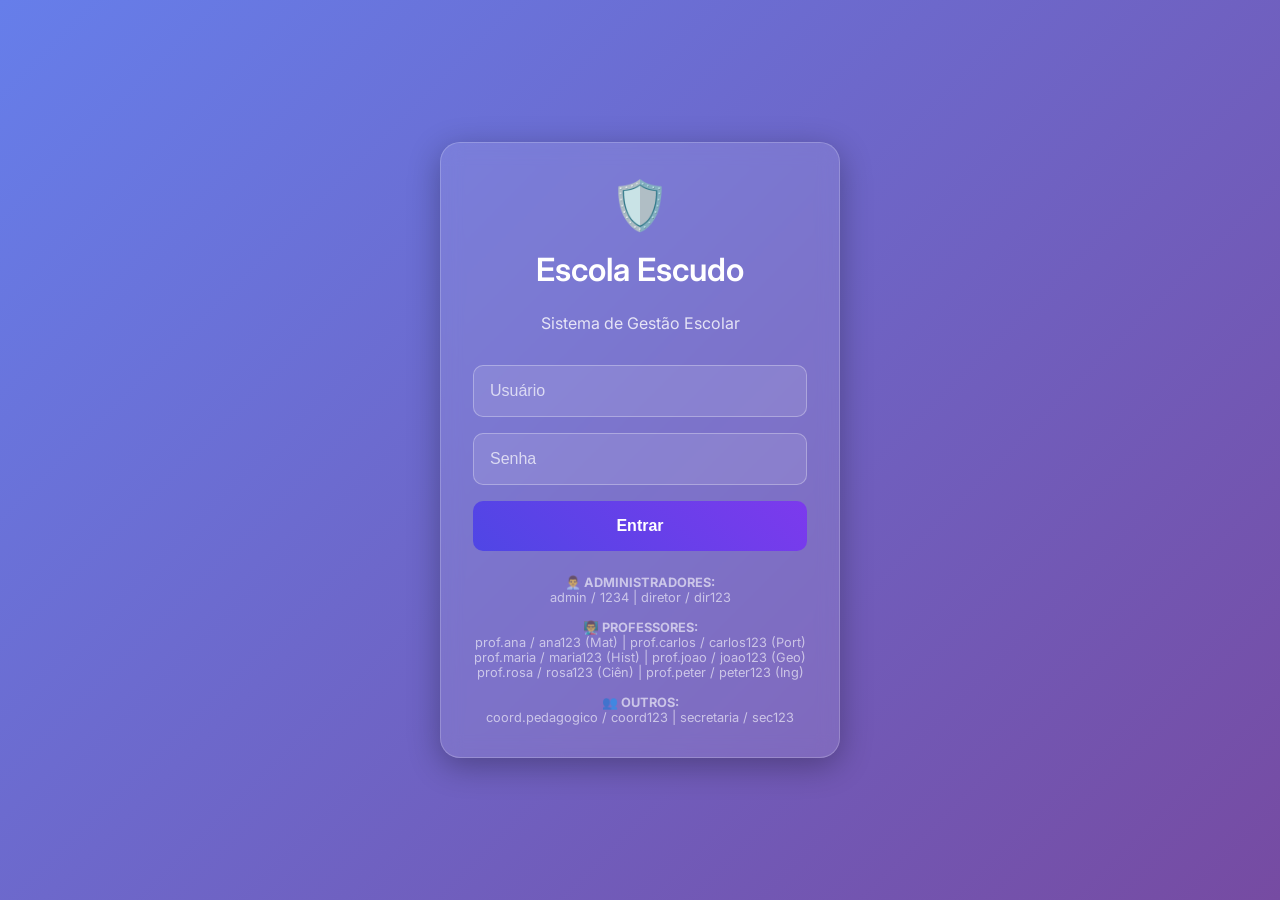
==== frontend/index.html @ fc27a025 "organizei pastas e corrigi index.html" ====
<!DOCTYPE html>
<html lang="pt-BR">
<head>
    <meta charset="UTF-8">
    <meta name="viewport" content="width=device-width, initial-scale=1.0">
    <title>Escola Escudo - Sistema de Gestão Escolar</title>
    <link rel="preconnect" href="https://fonts.googleapis.com">
    <link rel="preconnect" href="https://fonts.gstatic.com" crossorigin>
    <link href="https://fonts.googleapis.com/css2?family=Inter:wght@300;400;500;600;700&display=swap" rel="stylesheet">
    <style>
        * {
            margin: 0;
            padding: 0;
            box-sizing: border-box;
        }

        body {
            font-family: 'Inter', -apple-system, BlinkMacSystemFont, 'Segoe UI', sans-serif;
            background: linear-gradient(135deg, #667eea 0%, #764ba2 100%);
            min-height: 100vh;
            color: #ffffff;
        }

        .hidden {
            display: none !important;
        }

        /* Login Styles */
        .login-screen {
            display: flex;
            align-items: center;
            justify-content: center;
            min-height: 100vh;
            background: linear-gradient(135deg, #667eea 0%, #764ba2 100%);
        }

        .login-box {
            background: rgba(255, 255, 255, 0.1);
            backdrop-filter: blur(10px);
            padding: 2rem;
            border-radius: 20px;
            border: 1px solid rgba(255, 255, 255, 0.2);
            box-shadow: 0 8px 32px rgba(0, 0, 0, 0.3);
            width: 100%;
            max-width: 400px;
            text-align: center;
        }

        .login-box h2 {
            margin-bottom: 1.5rem;
            color: #ffffff;
            font-size: 2rem;
            font-weight: 600;
        }

        .login-box input {
            width: 100%;
            padding: 1rem;
            margin-bottom: 1rem;
            border: 1px solid rgba(255, 255, 255, 0.3);
            border-radius: 10px;
            background: rgba(255, 255, 255, 0.1);
            color: #ffffff;
            font-size: 1rem;
            transition: all 0.3s ease;
        }

        .login-box input::placeholder {
            color: rgba(255, 255, 255, 0.7);
        }

        .login-box input:focus {
            outline: none;
            border-color: rgba(255, 255, 255, 0.5);
            background: rgba(255, 255, 255, 0.2);
        }

        .login-box button {
            width: 100%;
            padding: 1rem;
            border: none;
            border-radius: 10px;
            background: linear-gradient(45deg, #4f46e5, #7c3aed);
            color: #ffffff;
            font-size: 1rem;
            font-weight: 600;
            cursor: pointer;
            transition: all 0.3s ease;
        }

        .login-box button:hover {
            transform: translateY(-2px);
            box-shadow: 0 8px 25px rgba(0, 0, 0, 0.3);
        }

        .login-error {
            color: #ff6b6b;
            margin-top: 1rem;
            font-size: 0.9rem;
        }

        /* Main System Styles */
        .main-system {
            background: linear-gradient(135deg, #1e293b 0%, #334155 100%);
            min-height: 100vh;
        }

        header {
            background: rgba(0, 0, 0, 0.3);
            padding: 1rem 0;
            border-bottom: 1px solid rgba(255, 255, 255, 0.1);
        }

        .header-content {
            max-width: 1200px;
            margin: 0 auto;
            display: flex;
            justify-content: space-between;
            align-items: center;
            padding: 0 2rem;
        }

        .logo {
            font-size: 1.5rem;
            font-weight: 700;
            color: #60a5fa;
        }

        .user-info {
            color: #cbd5e1;
            display: flex;
            align-items: center;
            gap: 1rem;
        }

        .logout-btn {
            background: rgba(239, 68, 68, 0.2);
            border: 1px solid #ef4444;
            color: #ef4444;
            padding: 0.5rem 1rem;
            border-radius: 8px;
            cursor: pointer;
            transition: all 0.3s ease;
        }

        .logout-btn:hover {
            background: #ef4444;
            color: white;
        }

        .nav-tabs {
            background: rgba(0, 0, 0, 0.2);
            border-bottom: 1px solid rgba(255, 255, 255, 0.1);
        }

        .nav-tabs-content {
            max-width: 1200px;
            margin: 0 auto;
            display: flex;
            padding: 0 2rem;
        }

        .tab-button {
            background: transparent;
            border: none;
            padding: 1rem 1.5rem;
            color: #94a3b8;
            cursor: pointer;
            border-bottom: 3px solid transparent;
            transition: all 0.3s ease;
            font-size: 0.9rem;
            font-weight: 500;
        }

        .tab-button:hover {
            color: #e2e8f0;
            background: rgba(255, 255, 255, 0.05);
        }

        .tab-button.active {
            color: #60a5fa;
            border-bottom-color: #60a5fa;
        }

        .main-content {
            max-width: 1200px;
            margin: 0 auto;
            padding: 2rem;
        }

        .tab-content {
            display: none;
        }

        .tab-content.active {
            display: block;
        }

        .stats-grid {
            display: grid;
            grid-template-columns: repeat(auto-fit, minmax(250px, 1fr));
            gap: 1.5rem;
            margin-bottom: 2rem;
        }

        .stat-card {
            background: rgba(255, 255, 255, 0.1);
            backdrop-filter: blur(10px);
            padding: 1.5rem;
            border-radius: 16px;
            border: 1px solid rgba(255, 255, 255, 0.2);
            text-align: center;
        }

        .stat-number {
            font-size: 2.5rem;
            font-weight: 700;
            color: #60a5fa;
            margin-bottom: 0.5rem;
        }

        .stat-label {
            color: #cbd5e1;
            font-size: 0.9rem;
            text-transform: uppercase;
            letter-spacing: 0.05em;
        }

        .card {
            background: rgba(255, 255, 255, 0.1);
            backdrop-filter: blur(10px);
            border-radius: 16px;
            border: 1px solid rgba(255, 255, 255, 0.2);
            padding: 2rem;
            margin-bottom: 2rem;
        }

        .card h2 {
            color: #e2e8f0;
            margin-bottom: 1.5rem;
            font-size: 1.5rem;
            font-weight: 600;
        }

        .form-grid {
            display: grid;
            grid-template-columns: repeat(auto-fit, minmax(250px, 1fr));
            gap: 1rem;
            margin-bottom: 1.5rem;
        }

        .form-group {
            display: flex;
            flex-direction: column;
            gap: 0.5rem;
        }

        .form-group label {
            color: #cbd5e1;
            font-weight: 500;
            font-size: 0.9rem;
        }

        .form-group input,
        .form-group select {
            padding: 0.75rem;
            border: 1px solid rgba(255, 255, 255, 0.3);
            border-radius: 8px;
            background: rgba(255, 255, 255, 0.1);
            color: #ffffff;
            font-size: 1rem;
            transition: all 0.3s ease;
        }

        .form-group input::placeholder {
            color: rgba(255, 255, 255, 0.5);
        }

        .form-group input:focus,
        .form-group select:focus {
            outline: none;
            border-color: #60a5fa;
            background: rgba(255, 255, 255, 0.15);
        }

        .btn {
            background: linear-gradient(45deg, #4f46e5, #7c3aed);
            color: white;
            border: none;
            padding: 0.75rem 1.5rem;
            border-radius: 8px;
            cursor: pointer;
            font-weight: 600;
            transition: all 0.3s ease;
            margin-right: 0.5rem;
        }

        .btn:hover {
            transform: translateY(-2px);
            box-shadow: 0 8px 25px rgba(0, 0, 0, 0.3);
        }

        .btn-secondary {
            background: rgba(107, 114, 128, 0.5);
        }

        .table-container {
            overflow-x: auto;
            border-radius: 12px;
            background: rgba(0, 0, 0, 0.2);
        }

        table {
            width: 100%;
            border-collapse: collapse;
        }

        table th,
        table td {
            padding: 1rem;
            text-align: left;
            border-bottom: 1px solid rgba(255, 255, 255, 0.1);
        }

        table th {
            background: rgba(0, 0, 0, 0.3);
            color: #cbd5e1;
            font-weight: 600;
            font-size: 0.9rem;
            text-transform: uppercase;
            letter-spacing: 0.05em;
        }

        table td {
            color: #e2e8f0;
        }

        .empty-state {
            text-align: center;
            padding: 3rem;
            color: #94a3b8;
        }

        .loading {
            display: flex;
            flex-direction: column;
            align-items: center;
            gap: 1rem;
        }

        .loading-spinner {
            width: 32px;
            height: 32px;
            border: 3px solid rgba(255, 255, 255, 0.3);
            border-top: 3px solid #60a5fa;
            border-radius: 50%;
            animation: spin 1s linear infinite;
        }

        @keyframes spin {
            0% { transform: rotate(0deg); }
            100% { transform: rotate(360deg); }
        }

        .status-approved { color: #10b981; }
        .status-failed { color: #ef4444; }
        .status-recovery { color: #f59e0b; }
        .grade-average { color: #60a5fa; font-weight: 600; }

        .welcome-content p {
            margin-bottom: 1rem;
            color: #cbd5e1;
            line-height: 1.6;
        }

        .welcome-content ul {
            color: #e2e8f0;
            padding-left: 1.5rem;
        }

        .welcome-content li {
            margin-bottom: 0.5rem;
            line-height: 1.6;
        }

        .filter-section {
            display: grid;
            grid-template-columns: 1fr 1fr auto;
            gap: 1rem;
            margin-bottom: 1.5rem;
            align-items: end;
        }

        footer {
            text-align: center;
            padding: 2rem;
            color: #6b7280;
            border-top: 1px solid rgba(255, 255, 255, 0.1);
            margin-top: 3rem;
            background: rgba(0, 0, 0, 0.2);
        }
    </style>
</head>
<body>
    <!-- Área de Login -->  
    <div id="login-screen" class="login-screen">
        <form id="login-form" class="login-box">
            <div style="font-size: 3rem; margin-bottom: 1rem;">🛡️</div>
            <h2>Escola Escudo</h2>
            <p style="margin-bottom: 2rem; color: rgba(255, 255, 255, 0.8);">Sistema de Gestão Escolar</p>
            <input type="text" id="login-username" placeholder="Usuário" required>
            <input type="password" id="login-password" placeholder="Senha" required>
            <button type="submit">Entrar</button>
            <p id="login-error" class="login-error"></p>
            <div style="margin-top: 1.5rem; font-size: 0.8rem; color: rgba(255, 255, 255, 0.6);">
                <p><strong>👨‍💼 ADMINISTRADORES:</strong></p>
                <p>admin / 1234 | diretor / dir123</p>
                <br>
                <p><strong>👨‍🏫 PROFESSORES:</strong></p>
                <p>prof.ana / ana123 (Mat) | prof.carlos / carlos123 (Port)</p>
                <p>prof.maria / maria123 (Hist) | prof.joao / joao123 (Geo)</p>
                <p>prof.rosa / rosa123 (Ciên) | prof.peter / peter123 (Ing)</p>
                <br>
                <p><strong>👥 OUTROS:</strong></p>
                <p>coord.pedagogico / coord123 | secretaria / sec123</p>
            </div>
        </form>
    </div>

    <!-- Sistema Principal -->
    <div id="main-system" class="main-system hidden">
        <!-- Header -->
        <header>
            <div class="header-content">
                <div class="logo">🛡️ Escola Escudo</div>
                <div class="user-info">
                    Sistema de Gestão Escolar | <span id="current-date"></span>
                    <button class="logout-btn" onclick="logout()">Sair</button>
                </div>
            </div>
        </header>

        <!-- Navigation Tabs -->
        <div class="nav-tabs">
            <div class="nav-tabs-content">
                <button class="tab-button active" onclick="switchTab('dashboard', this)">📊 Dashboard</button>
                <button class="tab-button" onclick="switchTab('students', this)">👥 Alunos</button>
                <button class="tab-button" onclick="switchTab('subjects', this)">📚 Matérias</button>
                <button class="tab-button" onclick="switchTab('grades', this)">📝 Notas</button>
                <button class="tab-button" onclick="switchTab('reports', this)">📈 Relatórios</button>
            </div>
        </div>

        <!-- Main Content -->
        <div class="main-content">
            <!-- Dashboard Tab -->
            <div id="dashboard" class="tab-content active">
                <div class="stats-grid">
                    <div class="stat-card">
                        <div class="stat-number" id="total-students">0</div>
                        <div class="stat-label">Total de Alunos</div>
                    </div>
                    <div class="stat-card">
                        <div class="stat-number" id="total-subjects">6</div>
                        <div class="stat-label">Matérias</div>
                    </div>
                    <div class="stat-card">
                        <div class="stat-number" id="passed-students">0</div>
                        <div class="stat-label">Alunos Aprovados</div>
                    </div>
                    <div class="stat-card">
                        <div class="stat-number" id="average-grade">0.0</div>
                        <div class="stat-label">Média Geral</div>
                    </div>
                </div>

                <div class="card">
                    <h2>Bem-vindo ao Sistema da Escola Escudo</h2>
                    <div class="welcome-content">
                        <p>Gerencie alunos, matérias e notas de forma eficiente com nossa plataforma integrada.</p>
                        <p><strong>Funcionalidades disponíveis:</strong></p>
                        <ul>
                            <li>Cadastro e gerenciamento de alunos</li>
                            <li>Controle de notas por matéria e bimestre</li>
                            <li>Cálculo automático de médias (nota mínima: 6.0)</li>
                            <li>Relatórios de aprovação/reprovação detalhados</li>
                            <li>Dashboard com estatísticas em tempo real</li>
                            <li>Sistema de filtros e busca avançada</li>
                        </ul>
                    </div>
                </div>
            </div>

            <!-- Students Tab -->
            <div id="students" class="tab-content">
                <div class="card">
                    <h2>Cadastrar Novo Aluno</h2>
                    <form id="student-form">
                        <div class="form-grid">
                            <div class="form-group">
                                <label for="student-name">Nome Completo *</label>
                                <input type="text" id="student-name" placeholder="Digite o nome completo" required>
                            </div>
                            <div class="form-group">
                                <label for="student-email">Email *</label>
                                <input type="email" id="student-email" placeholder="exemplo@email.com" required>
                            </div>
                            <div class="form-group">
                                <label for="student-age">Idade *</label>
                                <input type="number" id="student-age" min="6" max="18" placeholder="Idade do aluno" required>
                            </div>
                            <div class="form-group">
                                <label for="student-class">Turma *</label>
                                <select id="student-class" required>
                                    <option value="">Selecione uma turma</option>
                                    <option value="6º Ano A">6º Ano A</option>
                                    <option value="6º Ano B">6º Ano B</option>
                                    <option value="7º Ano A">7º Ano A</option>
                                    <option value="7º Ano B">7º Ano B</option>
                                    <option value="8º Ano A">8º Ano A</option>
                                    <option value="8º Ano B">8º Ano B</option>
                                    <option value="9º Ano A">9º Ano A</option>
                                    <option value="9º Ano B">9º Ano B</option>
                                </select>
                            </div>
                        </div>
                        <button type="submit" class="btn">Cadastrar Aluno</button>
                    </form>
                </div>

                <div class="card">
                    <h2>Lista de Alunos</h2>
                    <div class="table-container">
                        <table id="students-table">
                            <thead>
                                <tr>
                                    <th>ID</th>
                                    <th>Nome</th>
                                    <th>Email</th>
                                    <th>Idade</th>
                                    <th>Turma</th>
                                    <th>Média</th>
                                    <th>Status</th>
                                    <th>Ações</th>
                                </tr>
                            </thead>
                            <tbody id="students-tbody">
                                <tr>
                                    <td colspan="8" class="empty-state">
                                        <div class="loading">
                                            <div class="loading-spinner"></div>
                                            <p>Carregando alunos...</p>
                                        </div>
                                    </td>
                                </tr>
                            </tbody>
                        </table>
                    </div>
                </div>
            </div>

            <!-- Subjects Tab -->
            <div id="subjects" class="tab-content">
                <div class="card">
                    <h2>Matérias do Currículo</h2>
                    <p style="color: #8b949e; margin-bottom: 1.5rem;">
                        As seguintes matérias fazem parte do currículo da Escola Escudo:
                    </p>
                    <div class="table-container">
                        <table>
                            <thead>
                                <tr>
                                    <th>Código</th>
                                    <th>Matéria</th>
                                    <th>Carga Horária</th>
                                    <th>Nota Mínima</th>
                                    <th>Professor</th>
                                </tr>
                            </thead>
                            <tbody>
                                <tr>
                                    <td><strong>MAT</strong></td>
                                    <td>Matemática</td>
                                    <td>5h/semana</td>
                                    <td class="grade-average">6.0</td>
                                    <td>Prof. Ana Silva</td>
                                </tr>
                                <tr>
                                    <td><strong>POR</strong></td>
                                    <td>Português</td>
                                    <td>5h/semana</td>
                                    <td class="grade-average">6.0</td>
                                    <td>Prof. Carlos Santos</td>
                                </tr>
                                <tr>
                                    <td><strong>HIS</strong></td>
                                    <td>História</td>
                                    <td>3h/semana</td>
                                    <td class="grade-average">6.0</td>
                                    <td>Prof. Maria Oliveira</td>
                                </tr>
                                <tr>
                                    <td><strong>GEO</strong></td>
                                    <td>Geografia</td>
                                    <td>3h/semana</td>
                                    <td class="grade-average">6.0</td>
                                    <td>Prof. João Costa</td>
                                </tr>
                                <tr>
                                    <td><strong>CIE</strong></td>
                                    <td>Ciências</td>
                                    <td>4h/semana</td>
                                    <td class="grade-average">6.0</td>
                                    <td>Prof. Rosa Lima</td>
                                </tr>
                                <tr>
                                    <td><strong>ING</strong></td>
                                    <td>Inglês</td>
                                    <td>2h/semana</td>
                                    <td class="grade-average">6.0</td>
                                    <td>Prof. Peter Johnson</td>
                                </tr>
                            </tbody>
                        </table>
                    </div>
                </div>
            </div>

            <!-- Grades Tab -->
            <div id="grades" class="tab-content">
                <div class="card">
                    <h2>Lançar Notas</h2>
                    <form id="grades-form">
                        <div class="form-grid">
                            <div class="form-group">
                                <label for="grade-student">Aluno *</label>
                                <select id="grade-student" required>
                                    <option value="">Selecione um aluno</option>
                                </select>
                            </div>
                            <div class="form-group">
                                <label for="grade-subject">Matéria *</label>
                                <select id="grade-subject" required>
                                    <option value="">Selecione uma matéria</option>
                                    <option value="MAT">Matemática</option>
                                    <option value="POR">Português</option>
                                    <option value="HIS">História</option>
                                    <option value="GEO">Geografia</option>
                                    <option value="CIE">Ciências</option>
                                    <option value="ING">Inglês</option>
                                </select>
                            </div>
                            <div class="form-group">
                                <label for="grade-period">Bimestre *</label>
                                <select id="grade-period" required>
                                    <option value="">Selecione o bimestre</option>
                                    <option value="1">1º Bimestre</option>
                                    <option value="2">2º Bimestre</option>
                                    <option value="3">3º Bimestre</option>
                                    <option value="4">4º Bimestre</option>
                                </select>
                            </div>
                            <div class="form-group">
                                <label for="grade-value">Nota (0-10) *</label>
                                <input type="number" id="grade-value" min="0" max="10" step="0.1" 
                                       placeholder="Digite a nota" required>
                            </div>
                        </div>
                        <button type="submit" class="btn">Lançar Nota</button>
                    </form>
                </div>

                <div class="card">
                    <h2>Consultar Notas</h2>
                    <div class="filter-section">
                        <div class="form-group">
                            <label for="search-student">Filtrar por Aluno</label>
                            <select id="search-student">
                                <option value="">Todos os alunos</option>
                            </select>
                        </div>
                        <div class="form-group">
                            <label for="search-subject">Filtrar por Matéria</label>
                            <select id="search-subject">
                                <option value="">Todas as matérias</option>
                                <option value="MAT">Matemática</option>
                                <option value="POR">Português</option>
                                <option value="HIS">História</option>
                                <option value="GEO">Geografia</option>
                                <option value="CIE">Ciências</option>
                                <option value="ING">Inglês</option>
                            </select>
                        </div>
                        <div class="form-group">
                            <label>&nbsp;</label>
                            <div>
                                <button id="filter-btn" class="btn btn-secondary">Filtrar</button>
                                <button id="clear-filters-btn" class="btn btn-secondary">Limpar</button>
                            </div>
                        </div>
                    </div>

                    <div class="table-container">
                        <table id="grades-table">
                            <thead>
                                <tr>
                                    <th>Aluno</th>
                                    <th>Matéria</th>
                                    <th>1º Bim</th>
                                    <th>2º Bim</th>
                                    <th>3º Bim</th>
                                    <th>4º Bim</th>
                                    <th>Média</th>
                                    <th>Status</th>
                                </tr>
                            </thead>
                            <tbody id="grades-tbody">
                                <tr>
                                    <td colspan="8" class="empty-state">
                                        <div class="loading">
                                            <div class="loading-spinner"></div>
                                            <p>Carregando notas...</p>
                                        </div>
                                    </td>
                                </tr>
                            </tbody>
                        </table>
                    </div>
                </div>
            </div>

            <!-- Reports Tab -->
            <div id="reports" class="tab-content">
                <div class="stats-grid">
                    <div class="stat-card">
                        <div class="stat-number status-approved" id="report-approved">0</div>
                        <div class="stat-label">Aprovados</div>
                    </div>
                    <div class="stat-card">
                        <div class="stat-number status-failed" id="report-failed">0</div>
                        <div class="stat-label">Reprovados</div>
                    </div>
                    <div class="stat-card">
                        <div class="stat-number status-recovery" id="report-recovery">0</div>
                        <div class="stat-label">Em Recuperação</div>
                    </div>
                    <div class="stat-card">
                        <div class="stat-number" id="report-percentage">0%</div>
                        <div class="stat-label">Taxa de Aprovação</div>
                    </div>
                </div>

                <div class="card">
                    <h2>Relatório de Desempenho por Aluno</h2>
                    <div class="table-container">
                        <table id="student-report-table">
                            <thead>
                                <tr>
                                    <th>Aluno</th>
                                    <th>Turma</th>
                                    <th>Matemática</th>
                                    <th>Português</th>
                                    <th>História</th>
                                    <th>Geografia</th>
                                    <th>Ciências</th>
                                    <th>Inglês</th>
                                    <th>Média Geral</th>
                                    <th>Status Final</th>
                                </tr>
                            </thead>
                            <tbody id="student-report-tbody">
                                <tr>
                                    <td colspan="10" class="empty-state">
                                        <div class="loading">
                                            <div class="loading-spinner"></div>
                                            <p>Carregando relatório...</p>
                                        </div>
                                    </td>
                                </tr>
                            </tbody>
                        </table>
                    </div>
                </div>

                <div class="card">
                    <h2>Relatório por Matéria</h2>
                    <div class="table-container">
                        <table id="subject-report-table">
                            <thead>
                                <tr>
                                    <th>Matéria</th>
                                    <th>Total Alunos</th>
                                    <th>Aprovados</th>
                                    <th>Reprovados</th>
                                    <th>Média da Turma</th>
                                    <th>Taxa de Aprovação</th>
                                </tr>
                            </thead>
                            <tbody id="subject-report-tbody">
                                <tr>
                                    <td colspan="6" class="empty-state">
                                        <div class="loading">
                                            <div class="loading-spinner"></div>
                                            <p>Carregando relatório...</p>
                                        </div>
                                    </td>
                                </tr>
                            </tbody>
                        </table>
                    </div>
                </div>
            </div>
        </div>

        <!-- Footer -->
        <footer>
            <p>&copy; 2024 Escola Escudo - Sistema de Gestão Escolar</p>
            <p style="font-size: 0.8rem; margin-top: 0.5rem;">Desenvolvido com Python Flask + MySQL</p>
        </footer>
    </div>

    <!-- JavaScript -->
    <script>
        // Sistema de dados em memória
        let students = [];
        let grades = {};
        let currentStudentId = 1;

        // Função de login
        document.getElementById('login-form').addEventListener('submit', function (e) {
            e.preventDefault();
            const username = document.getElementById('login-username').value.trim();
            const password = document.getElementById('login-password').value;
            
            if (username === 'admin' && password === '1234') {
                document.getElementById('login-screen').classList.add('hidden');
                document.getElementById('main-system').classList.remove('hidden');
                initializeSystem();
            } else {
                document.getElementById('login-error').textContent = 'Usuário ou senha incorretos.';
            }
        });

        // Função de logout
        function logout() {
            document.getElementById('main-system').classList.add('hidden');
            document.getElementById('login-screen').classList.remove('hidden');
            document.getElementById('login-username').value = '';
            document.getElementById('login-password').value = '';
            document.getElementById('login-error').textContent = '';
        }

        // Inicialização do sistema
        function initializeSystem() {
            updateCurrentDate();
            setTimeout(() => {
                document.getElementById('students-tbody').innerHTML = '<tr><td colspan="8" class="empty-state">Nenhum aluno cadastrado</td></tr>';
                document.getElementById('grades-tbody').innerHTML = '<tr><td colspan="8" class="empty-state">Nenhuma nota lançada</td></tr>';
                document.getElementById('student-report-tbody').innerHTML = '<tr><td colspan="10" class="empty-state">Nenhum relatório disponível</td></tr>';
                document.getElementById('subject-report-tbody').innerHTML = '<tr><td colspan="6" class="empty-state">Nenhum relatório disponível</td></tr>';
            }, 1000);

            // Event listeners
            document.getElementById('student-form').addEventListener('submit', addStudent);
            document.getElementById('grades-form').addEventListener('submit', addGrade);
            document.getElementById('filter-btn').addEventListener('click', filterGrades);
            document.getElementById('clear-filters-btn').addEventListener('click', clearFilters);
        }

        // Atualizar data atual
        function updateCurrentDate() {
            const now = new Date();
            const options = { 
                year: 'numeric', 
                month: 'long', 
                day: 'numeric',
                weekday: 'long'
            };
            document.getElementById('current-date').textContent = now.toLocaleDateString('pt-BR', options);
        }

        // Sistema de tabs
        function switchTab(tabName, buttonElement) {
            // Remove active das tabs
            document.querySelectorAll('.tab-content').forEach(tab => {
                tab.classList.remove('active');
            });
            document.querySelectorAll('.tab-button').forEach(btn => {
                btn.classList.remove('active');
            });

            // Ativa a tab selecionada
            document.getElementById(tabName).classList.add('active');
            buttonElement.classList.add('active');

            // Atualiza dados específicos da tab
            if (tabName === 'dashboard') {
                updateDashboard();
            } else if (tabName === 'reports') {
                updateReports();
            }
        }

        // Adicionar aluno
        function addStudent(e) {
            e.preventDefault();
            
            const name = document.getElementById('student-name').value.trim();
            const email = document.getElementById('student-email').value.trim();
            const age = parseInt(document.getElementById('student-age').value);
            const studentClass = document.getElementById('student-class').value;

            // Validações
            if (!name || !email || !age || !studentClass) {
                alert('Por favor, preencha todos os campos obrigatórios.');
                return;
            }

            // Verifica se email já existe
            if (students.some(student => student.email === email)) {
                alert('Este email já está cadastrado.');
                return;
            }

            // Criar novo aluno
            const newStudent = {
                id: currentStudentId++,
                name,
                email,
                age,
                class: studentClass,
                average: 0,
                status: 'Sem notas'
            };

            students.push(newStudent);
            grades[newStudent.id] = {};

            // Limpar formulário
            document.getElementById('student-form').reset();

            // Atualizar displays
            updateStudentsTable();
            updateStudentSelects();
            updateDashboard();

            alert('Aluno cadastrado com sucesso!');
        }

        // Atualizar tabela de alunos
        function updateStudentsTable() {
            const tbody = document.getElementById('students-tbody');
            
            if (students.length === 0) {
                tbody.innerHTML = '<tr><td colspan="8" class="empty-state">Nenhum aluno cadastrado</td></tr>';
                return;
            }

            tbody.innerHTML = students.map(student => `
                <tr>
                    <td>${student.id}</td>
                    <td>${student.name}</td>
                    <td>${student.email}</td>
                    <td>${student.age}</td>
                    <td>${student.class}</td>
                    <td class="grade-average">${student.average.toFixed(1)}</td>
                    <td><span class="status-${student.status === 'Aprovado' ? 'approved' : student.status === 'Reprovado' ? 'failed' : 'recovery'}">${student.status}</span></td>
                    <td>
                        <button class="btn btn-secondary" onclick="removeStudent(${student.id})" style="font-size: 0.8rem; padding: 0.3rem 0.8rem;">Remover</button>
                    </td>
                </tr>
            `).join('');
        }

        // Remover aluno
        function removeStudent(studentId) {
            if (confirm('Tem certeza que deseja remover este aluno?')) {
                students = students.filter(student => student.id !== studentId);
                delete grades[studentId];
                updateStudentsTable();
                updateStudentSelects();
                updateGradesTable();
                updateDashboard();
                updateReports();
            }
        }

        // Atualizar selects de alunos
        function updateStudentSelects() {
            const gradeSelect = document.getElementById('grade-student');
            const searchSelect = document.getElementById('search-student');

            const options = students.map(student => 
                `<option value="${student.id}">${student.name}</option>`
            ).join('');

            gradeSelect.innerHTML = '<option value="">Selecione um aluno</option>' + options;
            searchSelect.innerHTML = '<option value="">Todos os alunos</option>' + options;
        }

        // Adicionar nota
        function addGrade(e) {
            e.preventDefault();

            const studentId = parseInt(document.getElementById('grade-student').value);
            const subject = document.getElementById('grade-subject').value;
            const period = document.getElementById('grade-period').value;
            const value = parseFloat(document.getElementById('grade-value').value);

            if (!studentId || !subject || !period || isNaN(value)) {
                alert('Por favor, preencha todos os campos.');
                return;
            }

            if (value < 0 || value > 10) {
                alert('A nota deve estar entre 0 e 10.');
                return;
            }

            // Inicializar grades do aluno se necessário
            if (!grades[studentId]) {
                grades[studentId] = {};
            }
            if (!grades[studentId][subject]) {
                grades[studentId][subject] = {};
            }

            // Adicionar nota
            grades[studentId][subject][period] = value;

            // Calcular médias
            calculateStudentAverages();

            // Limpar formulário
            document.getElementById('grades-form').reset();

            // Atualizar displays
            updateStudentsTable();
            updateGradesTable();
            updateDashboard();

            alert('Nota lançada com sucesso!');
        }

        // Calcular médias dos alunos
        function calculateStudentAverages() {
            students.forEach(student => {
                const studentGrades = grades[student.id] || {};
                const subjects = ['MAT', 'POR', 'HIS', 'GEO', 'CIE', 'ING'];
                let totalSubjects = 0;
                let totalSum = 0;
                let hasGrades = false;

                subjects.forEach(subject => {
                    if (studentGrades[subject]) {
                        const subjectGrades = Object.values(studentGrades[subject]);
                        if (subjectGrades.length > 0) {
                            const subjectAverage = subjectGrades.reduce((a, b) => a + b, 0) / subjectGrades.length;
                            totalSum += subjectAverage;
                            totalSubjects++;
                            hasGrades = true;
                        }
                    }
                });

                if (hasGrades && totalSubjects > 0) {
                    student.average = totalSum / totalSubjects;
                    student.status = student.average >= 6.0 ? 'Aprovado' : 'Reprovado';
                } else {
                    student.average = 0;
                    student.status = 'Sem notas';
                }
            });
        }

        // Atualizar tabela de notas
        function updateGradesTable() {
            const tbody = document.getElementById('grades-tbody');
            const gradeRows = [];

            students.forEach(student => {
                const studentGrades = grades[student.id] || {};
                ['MAT', 'POR', 'HIS', 'GEO', 'CIE', 'ING'].forEach(subject => {
                    const subjectName = {
                        'MAT': 'Matemática',
                        'POR': 'Português', 
                        'HIS': 'História',
                        'GEO': 'Geografia',
                        'CIE': 'Ciências',
                        'ING': 'Inglês'
                    }[subject];

                    const subjectGrades = studentGrades[subject] || {};
                    const grades1 = subjectGrades['1'] || '-';
                    const grades2 = subjectGrades['2'] || '-';
                    const grades3 = subjectGrades['3'] || '-';
                    const grades4 = subjectGrades['4'] || '-';

                    const gradeValues = Object.values(subjectGrades);
                    const average = gradeValues.length > 0 ? 
                        (gradeValues.reduce((a, b) => a + b, 0) / gradeValues.length).toFixed(1) : '-';
                    
                    const status = average !== '-' ? (average >= 6.0 ? 'Aprovado' : 'Reprovado') : 'Sem notas';
                    const statusClass = status === 'Aprovado' ? 'status-approved' : status === 'Reprovado' ? 'status-failed' : '';

                    gradeRows.push(`
                        <tr>
                            <td>${student.name}</td>
                            <td>${subjectName}</td>
                            <td>${grades1}</td>
                            <td>${grades2}</td>
                            <td>${grades3}</td>
                            <td>${grades4}</td>
                            <td class="grade-average">${average}</td>
                            <td><span class="${statusClass}">${status}</span></td>
                        </tr>
                    `);
                });
            });

            if (gradeRows.length === 0) {
                tbody.innerHTML = '<tr><td colspan="8" class="empty-state">Nenhuma nota lançada</td></tr>';
            } else {
                tbody.innerHTML = gradeRows.join('');
            }
        }

        // Filtrar notas
        function filterGrades() {
            // Implementação básica de filtro
            updateGradesTable();
        }

        // Limpar filtros
        function clearFilters() {
            document.getElementById('search-student').value = '';
            document.getElementById('search-subject').value = '';
            updateGradesTable();
        }

        // Atualizar dashboard
        function updateDashboard() {
            const totalStudents = students.length;
            const passedStudents = students.filter(s => s.status === 'Aprovado').length;
            const averageGrade = students.length > 0 ? 
                (students.reduce((sum, s) => sum + s.average, 0) / students.length) : 0;

            document.getElementById('total-students').textContent = totalStudents;
            document.getElementById('passed-students').textContent = passedStudents;
            document.getElementById('average-grade').textContent = averageGrade.toFixed(1);
        }

        // Atualizar relatórios
        function updateReports() {
            const approved = students.filter(s => s.status === 'Aprovado').length;
            const failed = students.filter(s => s.status === 'Reprovado').length;
            const recovery = students.filter(s => s.status === 'Em Recuperação').length;
            const percentage = students.length > 0 ? ((approved / students.length) * 100).toFixed(1) : 0;

            document.getElementById('report-approved').textContent = approved;
            document.getElementById('report-failed').textContent = failed;
            document.getElementById('report-recovery').textContent = recovery;
            document.getElementById('report-percentage').textContent = percentage + '%';

            // Atualizar tabela de relatório por aluno
            updateStudentReportTable();
            updateSubjectReportTable();
        }

        // Atualizar tabela de relatório por aluno
        function updateStudentReportTable() {
            const tbody = document.getElementById('student-report-tbody');
            
            if (students.length === 0) {
                tbody.innerHTML = '<tr><td colspan="10" class="empty-state">Nenhum relatório disponível</td></tr>';
                return;
            }

            tbody.innerHTML = students.map(student => {
                const studentGrades = grades[student.id] || {};
                const subjects = ['MAT', 'POR', 'HIS', 'GEO', 'CIE', 'ING'];
                const subjectAverages = subjects.map(subject => {
                    const subjectGrades = studentGrades[subject] || {};
                    const gradeValues = Object.values(subjectGrades);
                    return gradeValues.length > 0 ? 
                        (gradeValues.reduce((a, b) => a + b, 0) / gradeValues.length).toFixed(1) : '-';
                });

                const statusClass = student.status === 'Aprovado' ? 'status-approved' : 
                                  student.status === 'Reprovado' ? 'status-failed' : '';

                return `
                    <tr>
                        <td>${student.name}</td>
                        <td>${student.class}</td>
                        <td>${subjectAverages[0]}</td>
                        <td>${subjectAverages[1]}</td>
                        <td>${subjectAverages[2]}</td>
                        <td>${subjectAverages[3]}</td>
                        <td>${subjectAverages[4]}</td>
                        <td>${subjectAverages[5]}</td>
                        <td class="grade-average">${student.average.toFixed(1)}</td>
                        <td><span class="${statusClass}">${student.status}</span></td>
                    </tr>
                `;
            }).join('');
        }

        // Atualizar tabela de relatório por matéria
        function updateSubjectReportTable() {
            const tbody = document.getElementById('subject-report-tbody');
            const subjects = [
                {code: 'MAT', name: 'Matemática'},
                {code: 'POR', name: 'Português'},
                {code: 'HIS', name: 'História'},
                {code: 'GEO', name: 'Geografia'},
                {code: 'CIE', name: 'Ciências'},
                {code: 'ING', name: 'Inglês'}
            ];

            tbody.innerHTML = subjects.map(subject => {
                const subjectStats = calculateSubjectStats(subject.code);
                const approvalRate = subjectStats.total > 0 ? 
                    ((subjectStats.approved / subjectStats.total) * 100).toFixed(1) : 0;

                return `
                    <tr>
                        <td>${subject.name}</td>
                        <td>${subjectStats.total}</td>
                        <td class="status-approved">${subjectStats.approved}</td>
                        <td class="status-failed">${subjectStats.failed}</td>
                        <td class="grade-average">${subjectStats.average}</td>
                        <td>${approvalRate}%</td>
                    </tr>
                `;
            }).join('');
        }

        // Calcular estatísticas por matéria
        function calculateSubjectStats(subjectCode) {
            let total = 0;
            let approved = 0;
            let failed = 0;
            let totalSum = 0;
            let hasGrades = 0;

            students.forEach(student => {
                const studentGrades = grades[student.id] || {};
                const subjectGrades = studentGrades[subjectCode] || {};
                const gradeValues = Object.values(subjectGrades);
                
                if (gradeValues.length > 0) {
                    const average = gradeValues.reduce((a, b) => a + b, 0) / gradeValues.length;
                    total++;
                    totalSum += average;
                    hasGrades++;
                    
                    if (average >= 6.0) {
                        approved++;
                    } else {
                        failed++;
                    }
                }
            });

            return {
                total,
                approved,
                failed,
                average: hasGrades > 0 ? (totalSum / hasGrades).toFixed(1) : '0.0'
            };
        }
    </script>
</body>
</html>
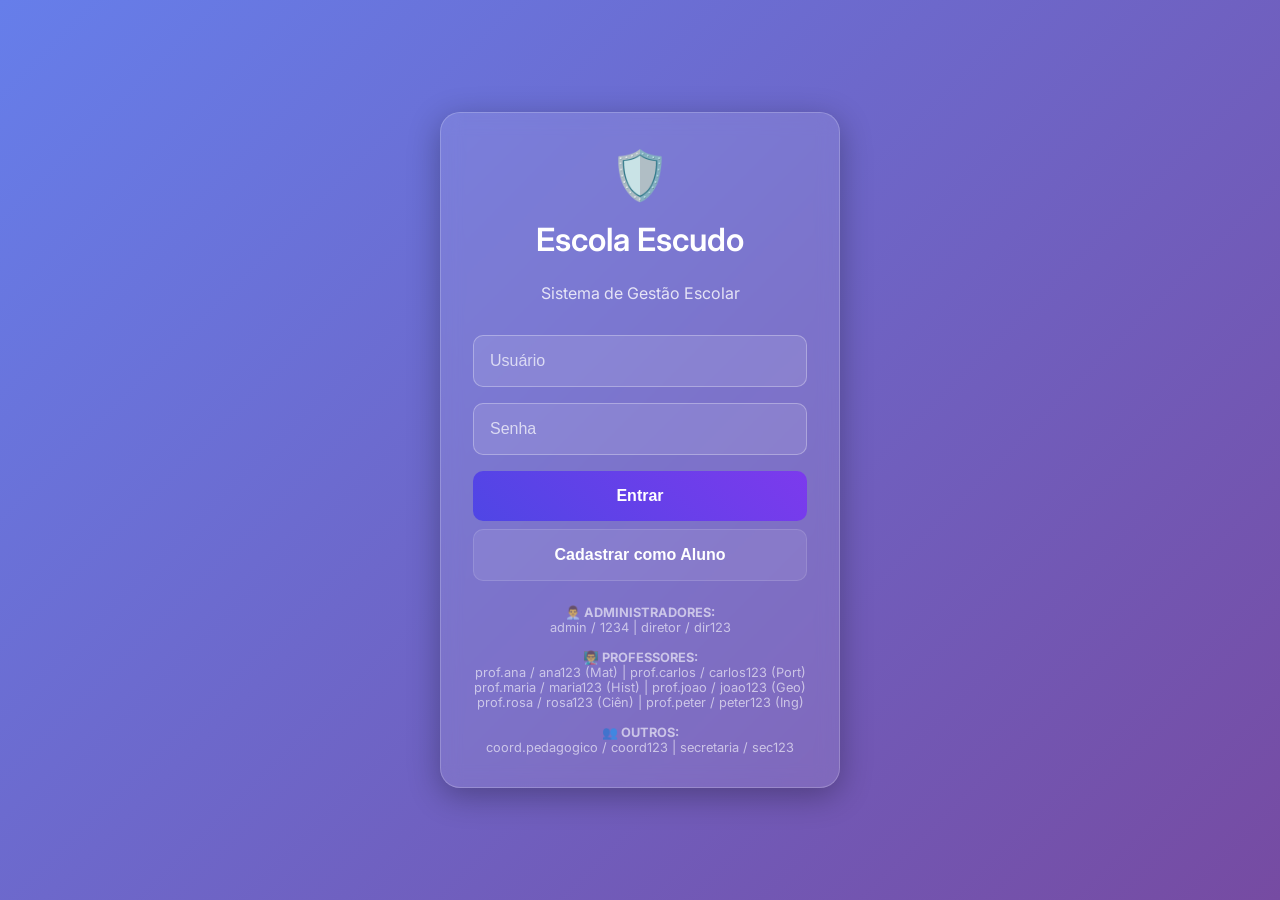
==== commit afb8480d: "Unificado fluxo: landing/login/register em index.php; suporte a criar aluno/professor no registro; e" ====
--- a/frontend/index.html
+++ b/frontend/index.html
@@ -411,6 +411,7 @@
             <input type="text" id="login-username" placeholder="Usuário" required>
             <input type="password" id="login-password" placeholder="Senha" required>
             <button type="submit">Entrar</button>
+            <button type="button" id="open-register" style="margin-top:8px; background: rgba(255,255,255,0.08); border:1px solid rgba(255,255,255,0.12); color:#fff;">Cadastrar como Aluno</button>
             <p id="login-error" class="login-error"></p>
             <div style="margin-top: 1.5rem; font-size: 0.8rem; color: rgba(255, 255, 255, 0.6);">
                 <p><strong>👨‍💼 ADMINISTRADORES:</strong></p>
@@ -841,6 +842,12 @@
             }
         });
 
+        // Abrir registro externo (redireciona para register.php)
+        document.getElementById('open-register').addEventListener('click', function(){
+            // direciona para a página de registro php no servidor (pré-seleciona aluno)
+            window.location.href = '/register.php?tipo=aluno';
+        });
+
         // Função de logout
         function logout() {
             document.getElementById('main-system').classList.add('hidden');
